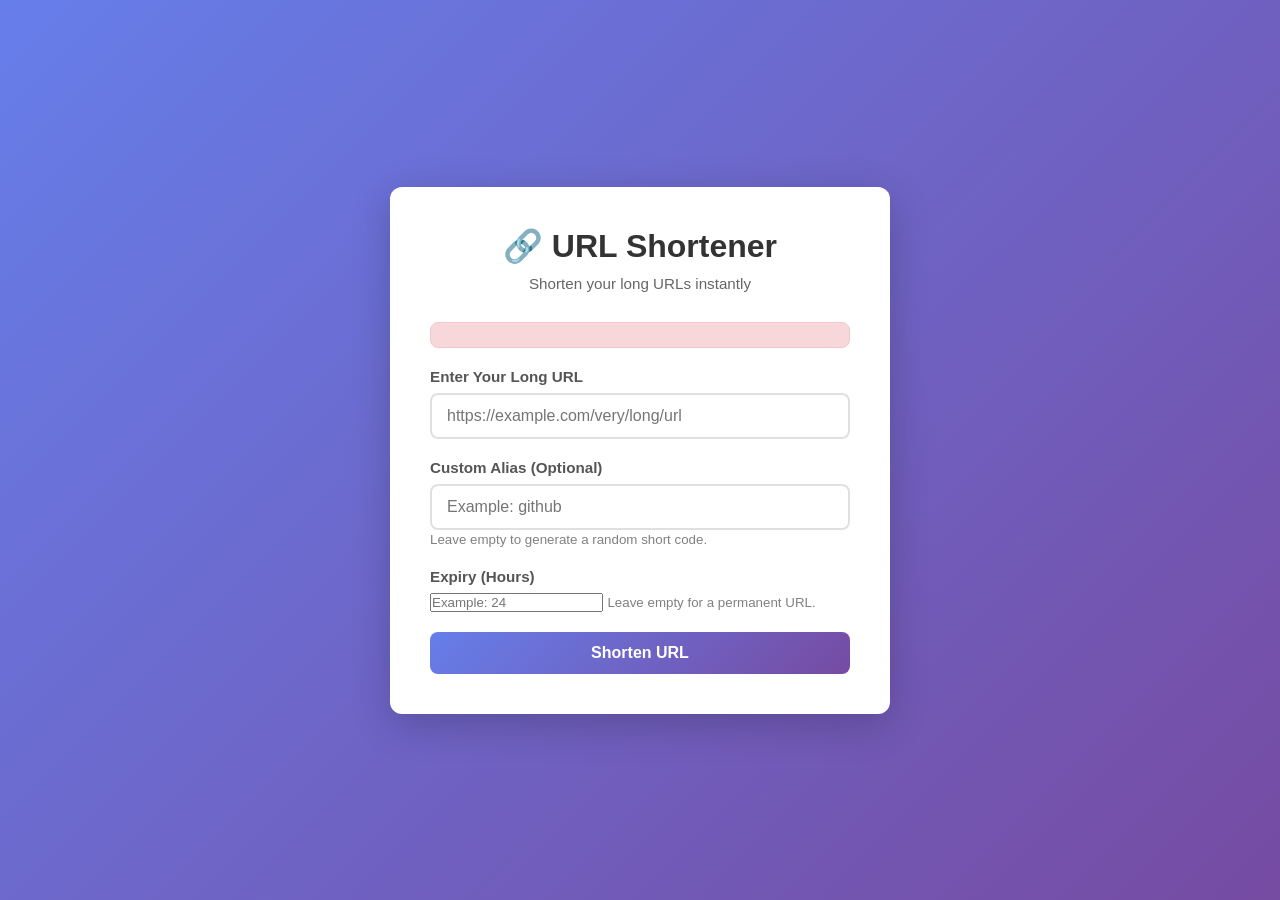
==== url-shortener/src/main/resources/templates/index.html @ a9da8827 "Phase 5 backend: dashboard analytics, search, sorting, expiration statistics" ====
<!DOCTYPE html>
<html xmlns:th="http://www.thymeleaf.org">
<head>
    <meta charset="UTF-8">
    <meta name="viewport" content="width=device-width, initial-scale=1.0">
    <title>URL Shortener Service</title>
    <style>
        * {
            margin: 0;
            padding: 0;
            box-sizing: border-box;
        }

        body {
            font-family: 'Segoe UI', Tahoma, Geneva, Verdana, sans-serif;
            background: linear-gradient(135deg, #667eea 0%, #764ba2 100%);
            min-height: 100vh;
            display: flex;
            justify-content: center;
            align-items: center;
            padding: 20px;
        }

        .container {
            background: white;
            border-radius: 12px;
            box-shadow: 0 10px 40px rgba(0, 0, 0, 0.2);
            padding: 40px;
            max-width: 500px;
            width: 100%;
        }

        h1 {
            color: #333;
            text-align: center;
            margin-bottom: 10px;
            font-size: 2em;
        }

        .subtitle {
            text-align: center;
            color: #666;
            margin-bottom: 30px;
            font-size: 0.95em;
        }

        .form-group {
            margin-bottom: 20px;
        }

        label {
            display: block;
            color: #555;
            font-weight: 600;
            margin-bottom: 8px;
            font-size: 0.95em;
        }

        input[type="url"],
        input[type="text"] {
            width: 100%;
            padding: 12px 15px;
            border: 2px solid #e0e0e0;
            border-radius: 8px;
            font-size: 1em;
            transition: border-color 0.3s;
        }

        input[type="url"]:focus,
        input[type="text"]:focus {
            outline: none;
            border-color: #667eea;
            box-shadow: 0 0 0 3px rgba(102, 126, 234, 0.1);
        }

        .error-message {
            color: #e74c3c;
            font-size: 0.85em;
            margin-top: 5px;
            display: none;
        }

        input.is-invalid {
            border-color: #e74c3c;
        }

        input.is-invalid ~ .error-message {
            display: block;
        }

        button {
            width: 100%;
            padding: 12px;
            background: linear-gradient(135deg, #667eea 0%, #764ba2 100%);
            color: white;
            border: none;
            border-radius: 8px;
            font-size: 1em;
            font-weight: 600;
            cursor: pointer;
            transition: transform 0.2s, box-shadow 0.2s;
        }

        button:hover {
            transform: translateY(-2px);
            box-shadow: 0 5px 20px rgba(102, 126, 234, 0.4);
        }

        button:active {
            transform: translateY(0);
        }

        .alert {
            padding: 12px 15px;
            border-radius: 8px;
            margin-bottom: 20px;
            font-size: 0.95em;
        }

        .alert-danger {
            background-color: #f8d7da;
            color: #721c24;
            border: 1px solid #f5c6cb;
        }

        .alert-success {
            background-color: #d4edda;
            color: #155724;
            border: 1px solid #c3e6cb;
        }

        .result-section {
            margin-top: 30px;
            padding-top: 30px;
            border-top: 2px solid #f0f0f0;
        }

        .result-section h2 {
            color: #333;
            font-size: 1.2em;
            margin-bottom: 15px;
            text-align: center;
        }

        .result-item {
            margin-bottom: 15px;
        }

        .result-label {
            color: #888;
            font-size: 0.85em;
            text-transform: uppercase;
            letter-spacing: 0.5px;
            margin-bottom: 5px;
        }

        .result-value {
            background: #f8f9fa;
            padding: 12px 15px;
            border-radius: 8px;
            color: #333;
            word-break: break-all;
            display: flex;
            justify-content: space-between;
            align-items: center;
            font-family: 'Courier New', monospace;
        }

        .copy-button {
            background: #667eea;
            color: white;
            border: none;
            padding: 6px 12px;
            border-radius: 5px;
            cursor: pointer;
            font-size: 0.85em;
            margin-left: 10px;
            flex-shrink: 0;
        }

        .copy-button:hover {
            background: #764ba2;
        }

        .short-code {
            font-size: 1.3em;
            font-weight: bold;
            color: #667eea;
        }

        .datetime {
            color: #999;
            font-size: 0.9em;
        }

        @media (max-width: 600px) {
            .container {
                padding: 30px 20px;
            }

            h1 {
                font-size: 1.5em;
            }

            .result-value {
                flex-direction: column;
                align-items: flex-start;
            }

            .copy-button {
                margin-left: 0;
                margin-top: 10px;
                width: 100%;
            }
        }
    </style>
</head>
<body>
    <div class="container">
        <h1>🔗 URL Shortener</h1>
        <p class="subtitle">Shorten your long URLs instantly</p>

        <!-- Error Message -->
        <div th:if="${error}" class="alert alert-danger" th:text="${error}"></div>

        <!-- Main Form -->
        <form th:action="@{/shorten}" method="POST" th:object="${shortUrlRequest}" id="shortenForm">
            <div class="form-group">
                <label for="url">Enter Your Long URL</label>
                <input 
                    type="url" 
                    id="url" 
                    name="url"
                    th:field="*{url}"
                    placeholder="https://example.com/very/long/url"
                    required>
                <div class="error-message" th:if="${#fields.hasErrors('url')}" th:errors="*{url}"></div>
            </div>
            <div class="form-group">
                <label for="customAlias">Custom Alias (Optional)</label>
                <input
                    type="text"
                    id="customAlias"
                    name="customAlias"
                    th:field="*{customAlias}"
                    placeholder="Example: github">
                <small style="color: gray;">
                    Leave empty to generate a random short code.
                </small>
            </div>
            <div class="form-group">
                <label for="expiryHours">Expiry (Hours)</label>
                <input
                    type="number"
                    id="expiryHours"
                    name="expiryHours"
                    th:field="*{expiryHours}"
                    min="1"
                    placeholder="Example: 24">
                <small style="color:gray;">
                    Leave empty for a permanent URL.
                </small>
            </div>
            <button type="submit">Shorten URL</button>
        </form>

        <!-- Result Section (from POST redirect, shown in result.html typically) -->
        <!-- This section can be populated if result is passed here -->
    </div>

    <script>
        // Form validation and feedback
        document.getElementById("shortenForm").addEventListener("submit", function () {
            console.log("Form Submitted...");
        });

        // Copy to clipboard function
        function copyToClipboard(text) {
            navigator.clipboard.writeText(text).then(function() {
                alert('Copied to clipboard!');
            }).catch(function(err) {
                console.error('Failed to copy:', err);
            });
        }
    </script>
</body>
</html>
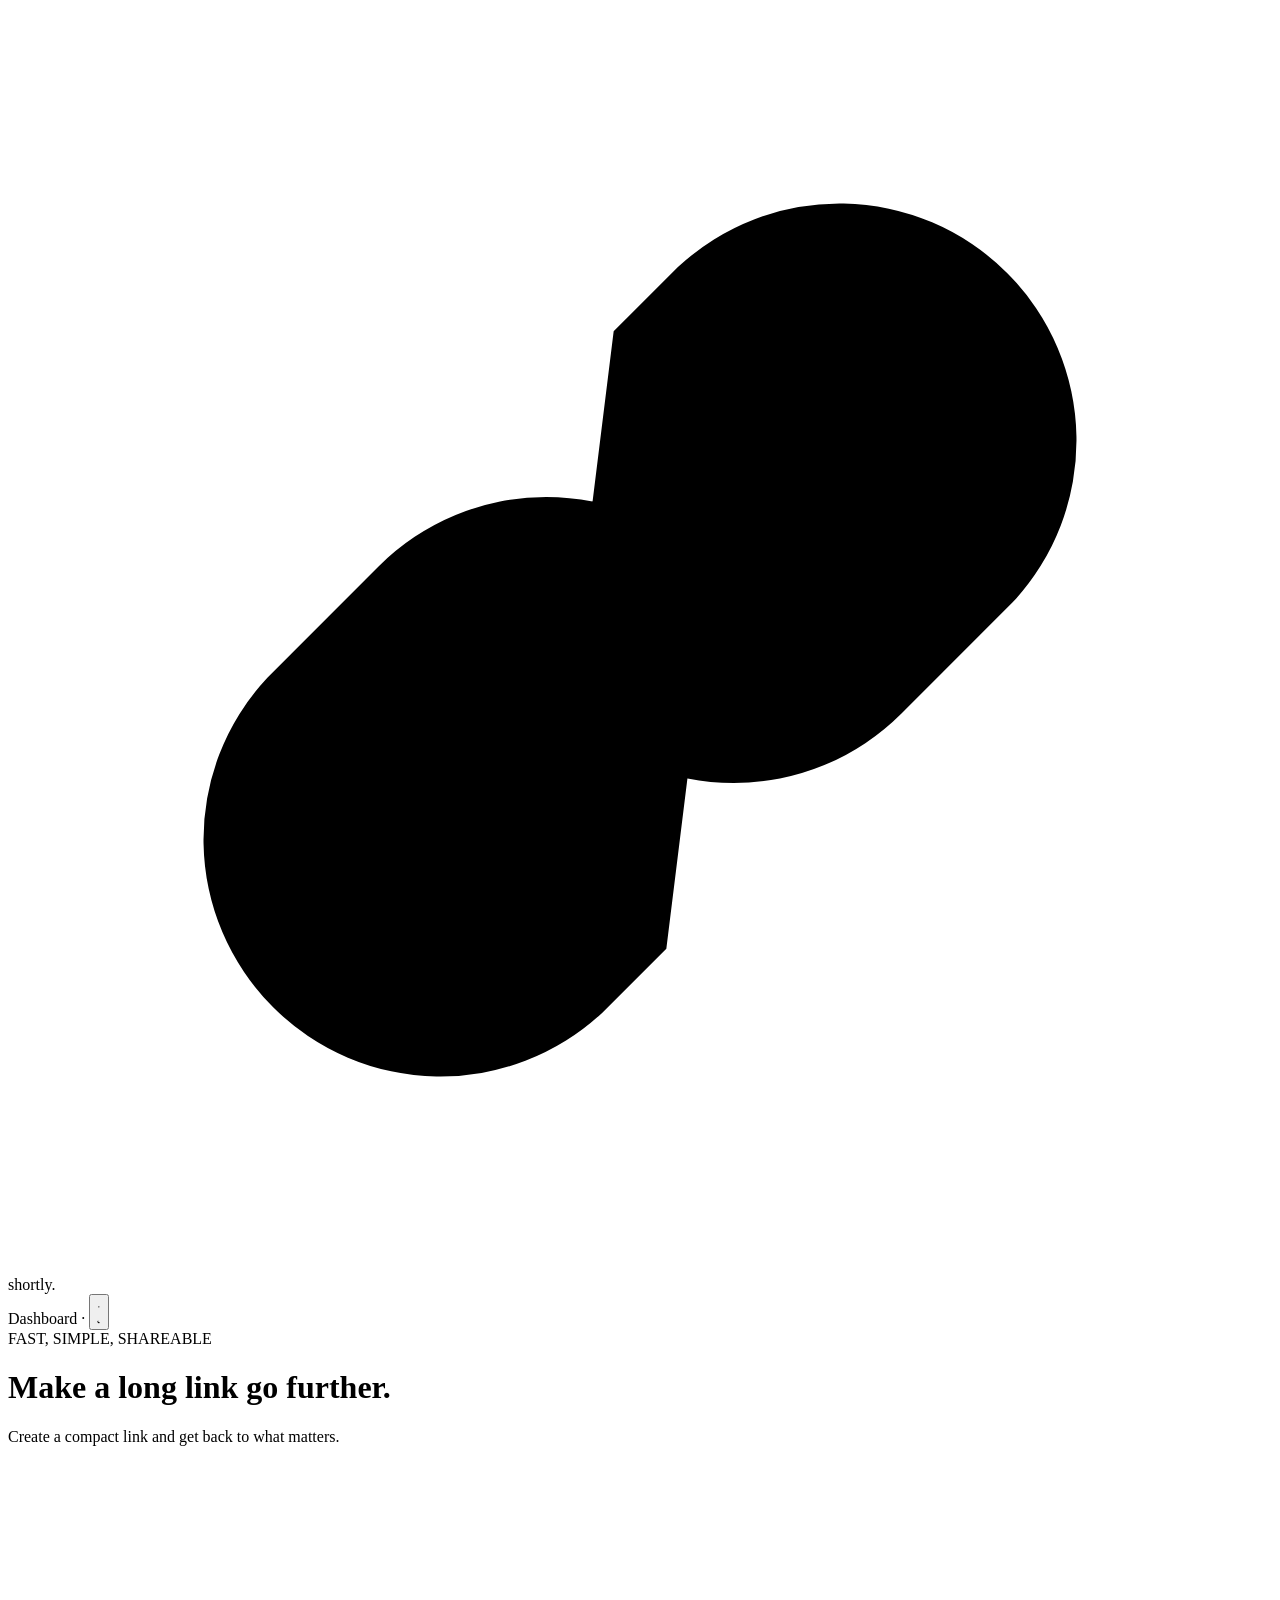
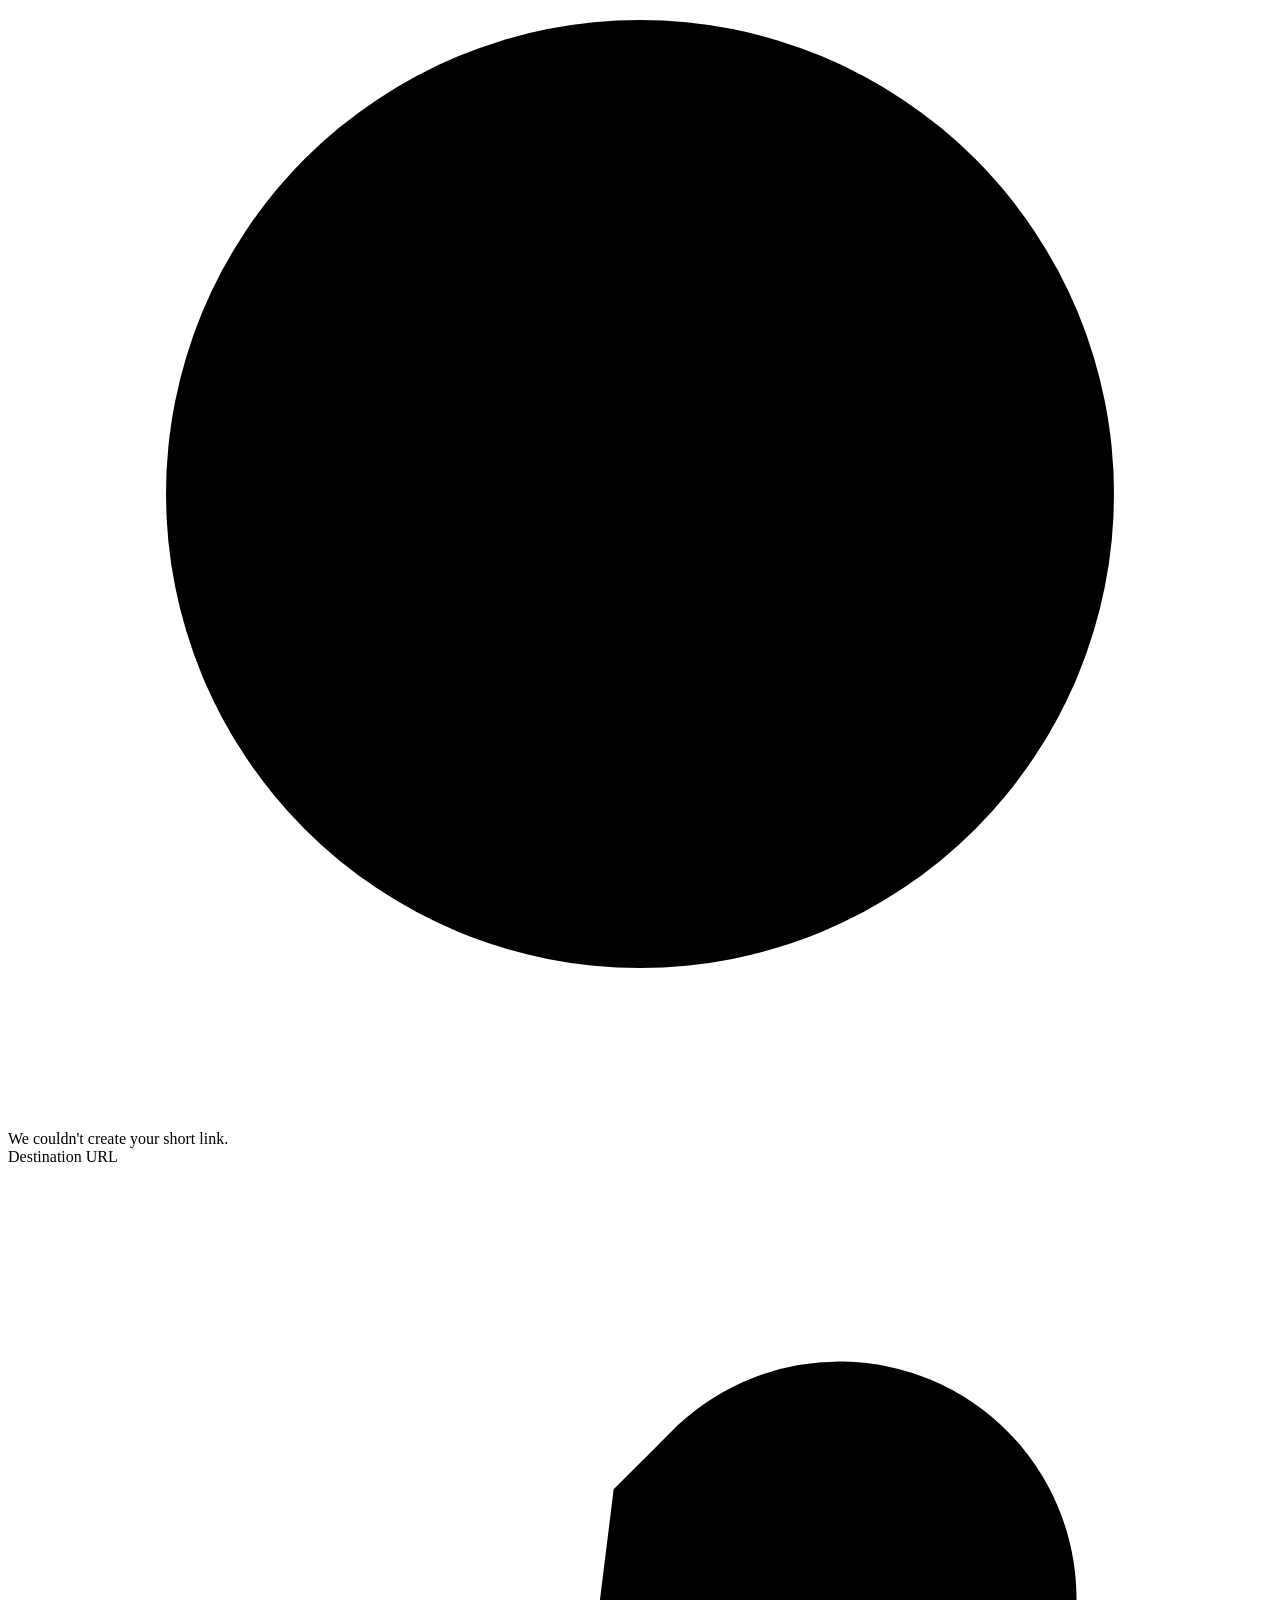
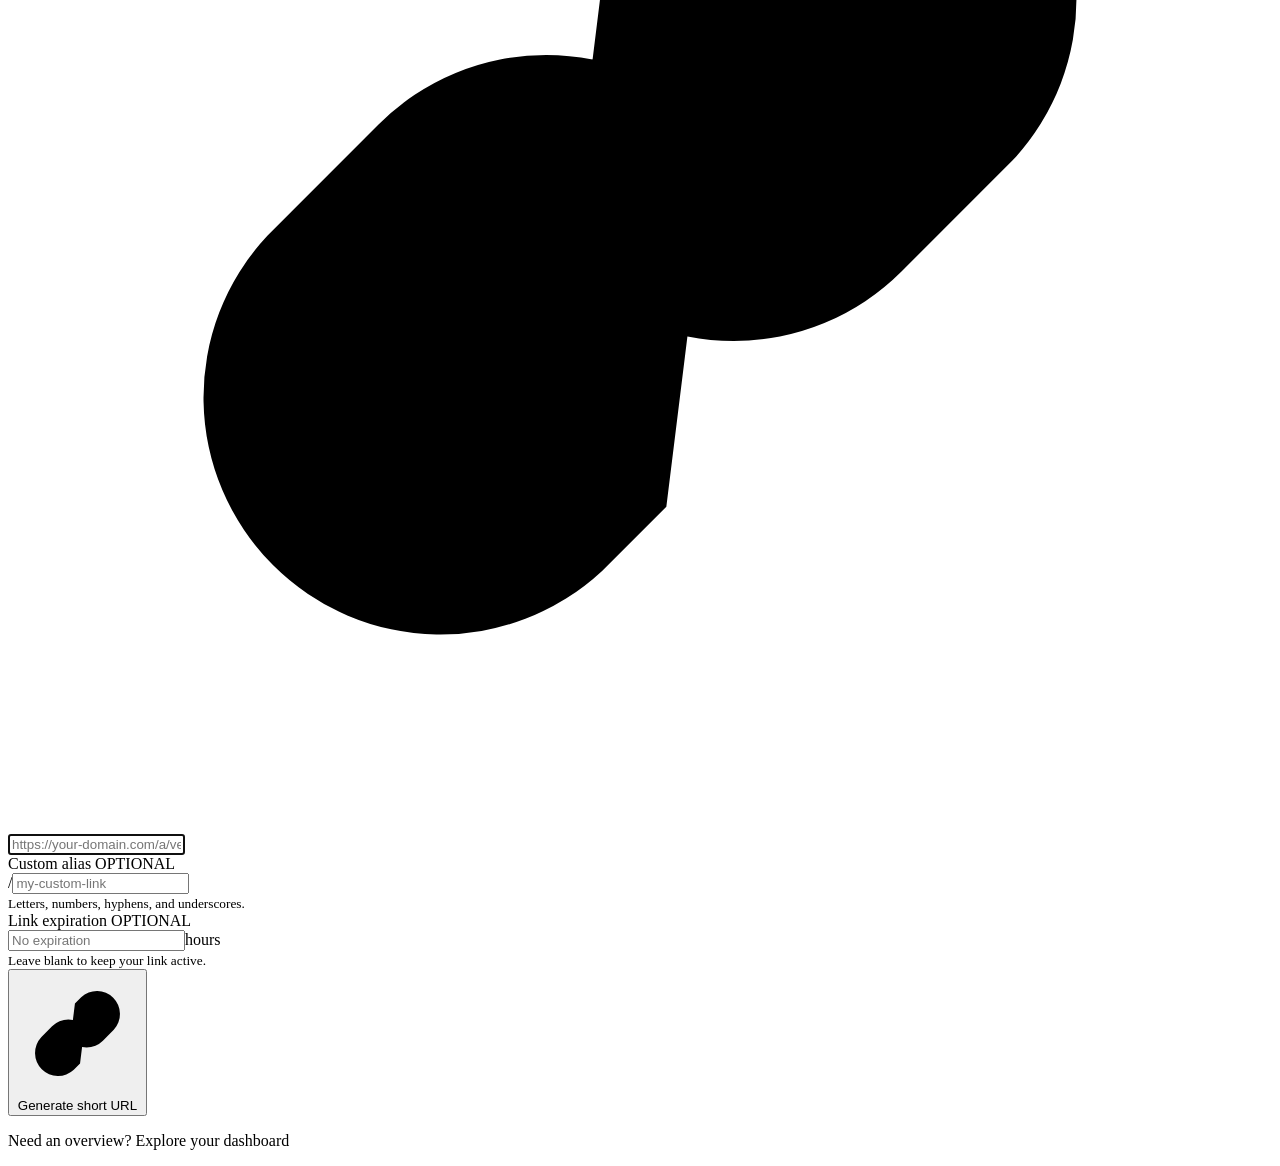
==== commit 6dde5a29: "Modified Frontend features" ====
--- a/url-shortener/src/main/resources/templates/index.html
+++ b/url-shortener/src/main/resources/templates/index.html
@@ -1,287 +1,77 @@
 <!DOCTYPE html>
-<html xmlns:th="http://www.thymeleaf.org">
+<html lang="en" xmlns:th="http://www.thymeleaf.org" data-theme="dark">
 <head>
     <meta charset="UTF-8">
     <meta name="viewport" content="width=device-width, initial-scale=1.0">
-    <title>URL Shortener Service</title>
-    <style>
-        * {
-            margin: 0;
-            padding: 0;
-            box-sizing: border-box;
+    <meta name="theme-color" content="#0b0d16">
+    <title>Create a short URL · Shortly</title>
+    <link rel="stylesheet" th:href="@{/css/app.css}">
+    <script>
+        if (localStorage.getItem('shortly-theme') === 'light') {
+            document.documentElement.dataset.theme = 'light';
         }
+    </script>
+    <script th:src="@{/js/app.js}" defer></script>
+</head>
+<body class="standalone-page">
+<header class="standalone-topbar">
+    <a class="brand" th:href="@{/}" aria-label="Shortly home">
+        <span class="brand-mark" aria-hidden="true"><svg viewBox="0 0 24 24"><path d="M10.6 13.4a4.5 4.5 0 0 0 6.36 0l2.12-2.12a4.5 4.5 0 0 0-6.36-6.36L11.5 6.14M13.4 10.6a4.5 4.5 0 0 0-6.36 0l-2.12 2.12a4.5 4.5 0 0 0 6.36 6.36l1.22-1.22"/></svg></span>
+        <span class="brand-name">shortly<span>.</span></span>
+    </a>
+    <nav class="standalone-nav" aria-label="Main navigation">
+        <a th:href="@{/dashboard}">Dashboard</a>
+        <span aria-hidden="true">·</span>
+        <button class="icon-button theme-toggle" type="button" data-theme-toggle aria-label="Switch theme">
+            <svg class="theme-icon theme-icon-light" viewBox="0 0 24 24" aria-hidden="true"><circle cx="12" cy="12" r="4"/><path d="M12 2v2m0 16v2M4.93 4.93l1.42 1.42m11.3 11.3 1.42 1.42M2 12h2m16 0h2M4.93 19.07l1.42-1.42m11.3-11.3 1.42-1.42"/></svg>
+            <svg class="theme-icon theme-icon-dark" viewBox="0 0 24 24" aria-hidden="true"><path d="M20.2 15.1A8.5 8.5 0 0 1 8.9 3.8 8.6 8.6 0 1 0 20.2 15.1Z"/></svg>
+        </button>
+    </nav>
+</header>
 
-        body {
-            font-family: 'Segoe UI', Tahoma, Geneva, Verdana, sans-serif;
-            background: linear-gradient(135deg, #667eea 0%, #764ba2 100%);
-            min-height: 100vh;
-            display: flex;
-            justify-content: center;
-            align-items: center;
-            padding: 20px;
-        }
-
-        .container {
-            background: white;
-            border-radius: 12px;
-            box-shadow: 0 10px 40px rgba(0, 0, 0, 0.2);
-            padding: 40px;
-            max-width: 500px;
-            width: 100%;
-        }
-
-        h1 {
-            color: #333;
-            text-align: center;
-            margin-bottom: 10px;
-            font-size: 2em;
-        }
-
-        .subtitle {
-            text-align: center;
-            color: #666;
-            margin-bottom: 30px;
-            font-size: 0.95em;
-        }
-
-        .form-group {
-            margin-bottom: 20px;
-        }
-
-        label {
-            display: block;
-            color: #555;
-            font-weight: 600;
-            margin-bottom: 8px;
-            font-size: 0.95em;
-        }
-
-        input[type="url"],
-        input[type="text"] {
-            width: 100%;
-            padding: 12px 15px;
-            border: 2px solid #e0e0e0;
-            border-radius: 8px;
-            font-size: 1em;
-            transition: border-color 0.3s;
-        }
-
-        input[type="url"]:focus,
-        input[type="text"]:focus {
-            outline: none;
-            border-color: #667eea;
-            box-shadow: 0 0 0 3px rgba(102, 126, 234, 0.1);
-        }
-
-        .error-message {
-            color: #e74c3c;
-            font-size: 0.85em;
-            margin-top: 5px;
-            display: none;
-        }
-
-        input.is-invalid {
-            border-color: #e74c3c;
-        }
-
-        input.is-invalid ~ .error-message {
-            display: block;
-        }
-
-        button {
-            width: 100%;
-            padding: 12px;
-            background: linear-gradient(135deg, #667eea 0%, #764ba2 100%);
-            color: white;
-            border: none;
-            border-radius: 8px;
-            font-size: 1em;
-            font-weight: 600;
-            cursor: pointer;
-            transition: transform 0.2s, box-shadow 0.2s;
-        }
-
-        button:hover {
-            transform: translateY(-2px);
-            box-shadow: 0 5px 20px rgba(102, 126, 234, 0.4);
-        }
-
-        button:active {
-            transform: translateY(0);
-        }
-
-        .alert {
-            padding: 12px 15px;
-            border-radius: 8px;
-            margin-bottom: 20px;
-            font-size: 0.95em;
-        }
-
-        .alert-danger {
-            background-color: #f8d7da;
-            color: #721c24;
-            border: 1px solid #f5c6cb;
-        }
-
-        .alert-success {
-            background-color: #d4edda;
-            color: #155724;
-            border: 1px solid #c3e6cb;
-        }
-
-        .result-section {
-            margin-top: 30px;
-            padding-top: 30px;
-            border-top: 2px solid #f0f0f0;
-        }
-
-        .result-section h2 {
-            color: #333;
-            font-size: 1.2em;
-            margin-bottom: 15px;
-            text-align: center;
-        }
-
-        .result-item {
-            margin-bottom: 15px;
-        }
-
-        .result-label {
-            color: #888;
-            font-size: 0.85em;
-            text-transform: uppercase;
-            letter-spacing: 0.5px;
-            margin-bottom: 5px;
-        }
-
-        .result-value {
-            background: #f8f9fa;
-            padding: 12px 15px;
-            border-radius: 8px;
-            color: #333;
-            word-break: break-all;
-            display: flex;
-            justify-content: space-between;
-            align-items: center;
-            font-family: 'Courier New', monospace;
-        }
-
-        .copy-button {
-            background: #667eea;
-            color: white;
-            border: none;
-            padding: 6px 12px;
-            border-radius: 5px;
-            cursor: pointer;
-            font-size: 0.85em;
-            margin-left: 10px;
-            flex-shrink: 0;
-        }
-
-        .copy-button:hover {
-            background: #764ba2;
-        }
-
-        .short-code {
-            font-size: 1.3em;
-            font-weight: bold;
-            color: #667eea;
-        }
-
-        .datetime {
-            color: #999;
-            font-size: 0.9em;
-        }
-
-        @media (max-width: 600px) {
-            .container {
-                padding: 30px 20px;
-            }
-
-            h1 {
-                font-size: 1.5em;
-            }
-
-            .result-value {
-                flex-direction: column;
-                align-items: flex-start;
-            }
-
-            .copy-button {
-                margin-left: 0;
-                margin-top: 10px;
-                width: 100%;
-            }
-        }
-    </style>
-</head>
-<body>
-    <div class="container">
-        <h1>🔗 URL Shortener</h1>
-        <p class="subtitle">Shorten your long URLs instantly</p>
-
-        <!-- Error Message -->
-        <div th:if="${error}" class="alert alert-danger" th:text="${error}"></div>
-
-        <!-- Main Form -->
-        <form th:action="@{/shorten}" method="POST" th:object="${shortUrlRequest}" id="shortenForm">
-            <div class="form-group">
-                <label for="url">Enter Your Long URL</label>
-                <input 
-                    type="url" 
-                    id="url" 
-                    name="url"
-                    th:field="*{url}"
-                    placeholder="https://example.com/very/long/url"
-                    required>
-                <div class="error-message" th:if="${#fields.hasErrors('url')}" th:errors="*{url}"></div>
-            </div>
-            <div class="form-group">
-                <label for="customAlias">Custom Alias (Optional)</label>
-                <input
-                    type="text"
-                    id="customAlias"
-                    name="customAlias"
-                    th:field="*{customAlias}"
-                    placeholder="Example: github">
-                <small style="color: gray;">
-                    Leave empty to generate a random short code.
-                </small>
-            </div>
-            <div class="form-group">
-                <label for="expiryHours">Expiry (Hours)</label>
-                <input
-                    type="number"
-                    id="expiryHours"
-                    name="expiryHours"
-                    th:field="*{expiryHours}"
-                    min="1"
-                    placeholder="Example: 24">
-                <small style="color:gray;">
-                    Leave empty for a permanent URL.
-                </small>
-            </div>
-            <button type="submit">Shorten URL</button>
-        </form>
-
-        <!-- Result Section (from POST redirect, shown in result.html typically) -->
-        <!-- This section can be populated if result is passed here -->
+<main class="standalone-main">
+    <div class="standalone-heading">
+        <div class="eyebrow"><span class="eyebrow-line"></span> FAST, SIMPLE, SHAREABLE</div>
+        <h1>Make a long link <span class="heading-accent">go further.</span></h1>
+        <p>Create a compact link and get back to what matters.</p>
     </div>
 
-    <script>
-        // Form validation and feedback
-        document.getElementById("shortenForm").addEventListener("submit", function () {
-            console.log("Form Submitted...");
-        });
-
-        // Copy to clipboard function
-        function copyToClipboard(text) {
-            navigator.clipboard.writeText(text).then(function() {
-                alert('Copied to clipboard!');
-            }).catch(function(err) {
-                console.error('Failed to copy:', err);
-            });
-        }
-    </script>
+    <section class="panel standalone-card" aria-label="Create a short URL">
+        <div class="inline-alert" th:if="${error}" role="alert">
+            <svg viewBox="0 0 24 24" aria-hidden="true"><circle cx="12" cy="12" r="9"/><path d="M12 8v5m0 3h.01"/></svg>
+            <span th:text="${error}">We couldn't create your short link.</span>
+        </div>
+        <form th:action="@{/shorten}" method="post" th:object="${shortUrlRequest}" id="shortenForm" class="standalone-form">
+            <div class="form-field">
+                <label for="url">Destination URL</label>
+                <div class="input-with-icon">
+                    <svg viewBox="0 0 24 24" aria-hidden="true"><path d="M10.6 13.4a4.5 4.5 0 0 0 6.36 0l2.12-2.12a4.5 4.5 0 0 0-6.36-6.36L11.5 6.14M13.4 10.6a4.5 4.5 0 0 0-6.36 0l-2.12 2.12a4.5 4.5 0 0 0 6.36 6.36l1.22-1.22"/></svg>
+                    <input type="url" id="url" th:field="*{url}" placeholder="https://your-domain.com/a/very/long/path" required autofocus>
+                </div>
+                <small class="field-error" th:if="${#fields.hasErrors('url')}" th:errors="*{url}"></small>
+            </div>
+            <div class="form-row">
+                <div class="form-field">
+                    <label for="customAlias">Custom alias <span class="optional-label">OPTIONAL</span></label>
+                    <div class="input-with-prefix"><span class="input-prefix">/</span><input type="text" id="customAlias" th:field="*{customAlias}" placeholder="my-custom-link" autocomplete="off"></div>
+                    <small>Letters, numbers, hyphens, and underscores.</small>
+                    <small class="field-error" th:if="${#fields.hasErrors('customAlias')}" th:errors="*{customAlias}"></small>
+                </div>
+                <div class="form-field">
+                    <label for="expiryHours">Link expiration <span class="optional-label">OPTIONAL</span></label>
+                    <div class="input-with-suffix"><input type="number" id="expiryHours" th:field="*{expiryHours}" min="1" placeholder="No expiration"><span class="input-suffix">hours</span></div>
+                    <small>Leave blank to keep your link active.</small>
+                    <small class="field-error" th:if="${#fields.hasErrors('expiryHours')}" th:errors="*{expiryHours}"></small>
+                </div>
+            </div>
+            <button class="button button-primary standalone-submit" type="submit" data-submit-button>
+                <svg viewBox="0 0 24 24" aria-hidden="true"><path d="M10.6 13.4a4.5 4.5 0 0 0 6.36 0l2.12-2.12a4.5 4.5 0 0 0-6.36-6.36L11.5 6.14M13.4 10.6a4.5 4.5 0 0 0-6.36 0l-2.12 2.12a4.5 4.5 0 0 0 6.36 6.36l1.22-1.22"/></svg>
+                <span>Generate short URL</span>
+            </button>
+        </form>
+    </section>
+    <p class="standalone-footer">Need an overview? <a th:href="@{/dashboard}">Explore your dashboard</a></p>
+</main>
+<div class="toast-region" id="toast-region" aria-live="polite" aria-atomic="true"></div>
 </body>
 </html>
